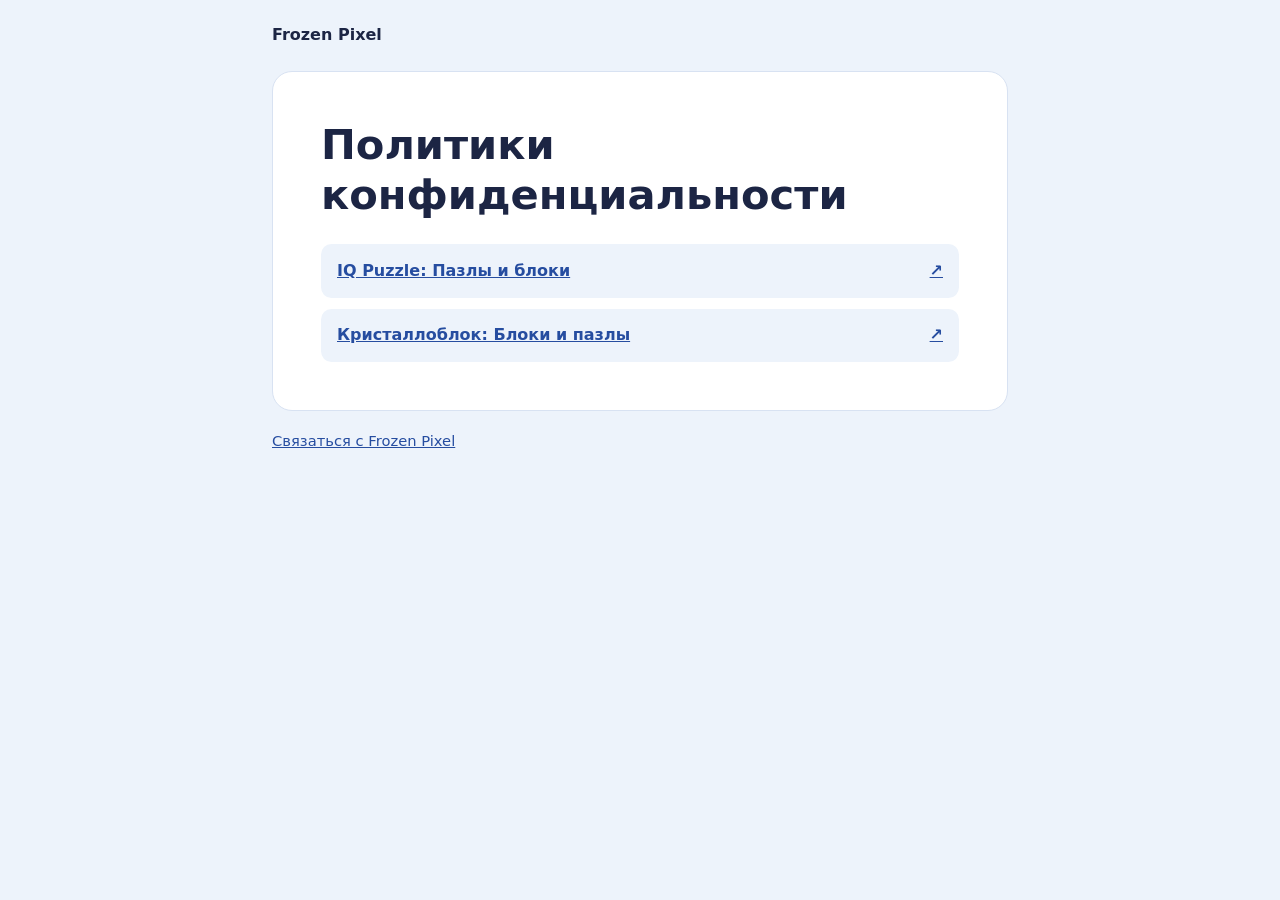
==== index.html @ 626c9525 "Publish privacy policies for IQ Puzzle and CrystalBlock" ====
<!doctype html>
<html lang="ru">
<head>
  <meta charset="utf-8">
  <meta name="viewport" content="width=device-width, initial-scale=1">
  <title>Политики конфиденциальности · Frozen Pixel</title>
  <link rel="stylesheet" href="style.css">
</head>
<body>
  <header class="site-header"><a href="./">Frozen Pixel</a></header>
  <main>
    <h1>Политики конфиденциальности</h1>
    <ul class="game-list">
  <li><a href="iq-puzzle/">IQ Puzzle: Пазлы и блоки <span aria-hidden="true">↗</span></a></li>
  <li><a href="crystalblock/">Кристаллоблок: Блоки и пазлы <span aria-hidden="true">↗</span></a></li>
</ul>
  </main>
  <footer><a href="mailto:frozenpixel@mail.ru">Связаться с Frozen Pixel</a></footer>
</body>
</html>
---- style.css ----
* { box-sizing: border-box; }
:root {
  font-family: system-ui, sans-serif;
  color: #1c2544;
  background: #edf3fb;
  line-height: 1.65;
}
body { margin: 0; padding: 0 1rem; }
.site-header, main, footer { max-width: 46rem; margin: 0 auto; }
.site-header { padding: 1.4rem 0; font-weight: 750; }
.site-header a { text-decoration: none; color: inherit; }
main {
  background: #fff;
  border: 1px solid #d8e2f2;
  border-radius: 1.25rem;
  padding: clamp(1.25rem, 5vw, 3rem);
}
h1, h2 { line-height: 1.2; overflow-wrap: anywhere; }
h1 { font-size: clamp(1.65rem, 5vw, 2.6rem); margin: 0 0 1.5rem; }
h2 { font-size: 1.2rem; margin: 1.8rem 0 0.65rem; }
p { margin: 0 0 0.85rem; }
p:last-child { margin-bottom: 0; }
.game { color: #3a5076; font-weight: 650; }
a { color: #264da0; }
a:focus-visible { outline: 2px solid #264da0; outline-offset: 4px; }
.game-list { list-style: none; padding: 0; margin: 0; }
.game-list li + li { margin-top: 0.7rem; }
.game-list a {
  display: flex;
  justify-content: space-between;
  background: #edf3fb;
  padding: 0.85rem 1rem;
  gap: 1rem;
  font-weight: 650;
  border-radius: 0.65rem;
}
footer { padding: 1.1rem 0 2rem; font-size: 0.92rem; }
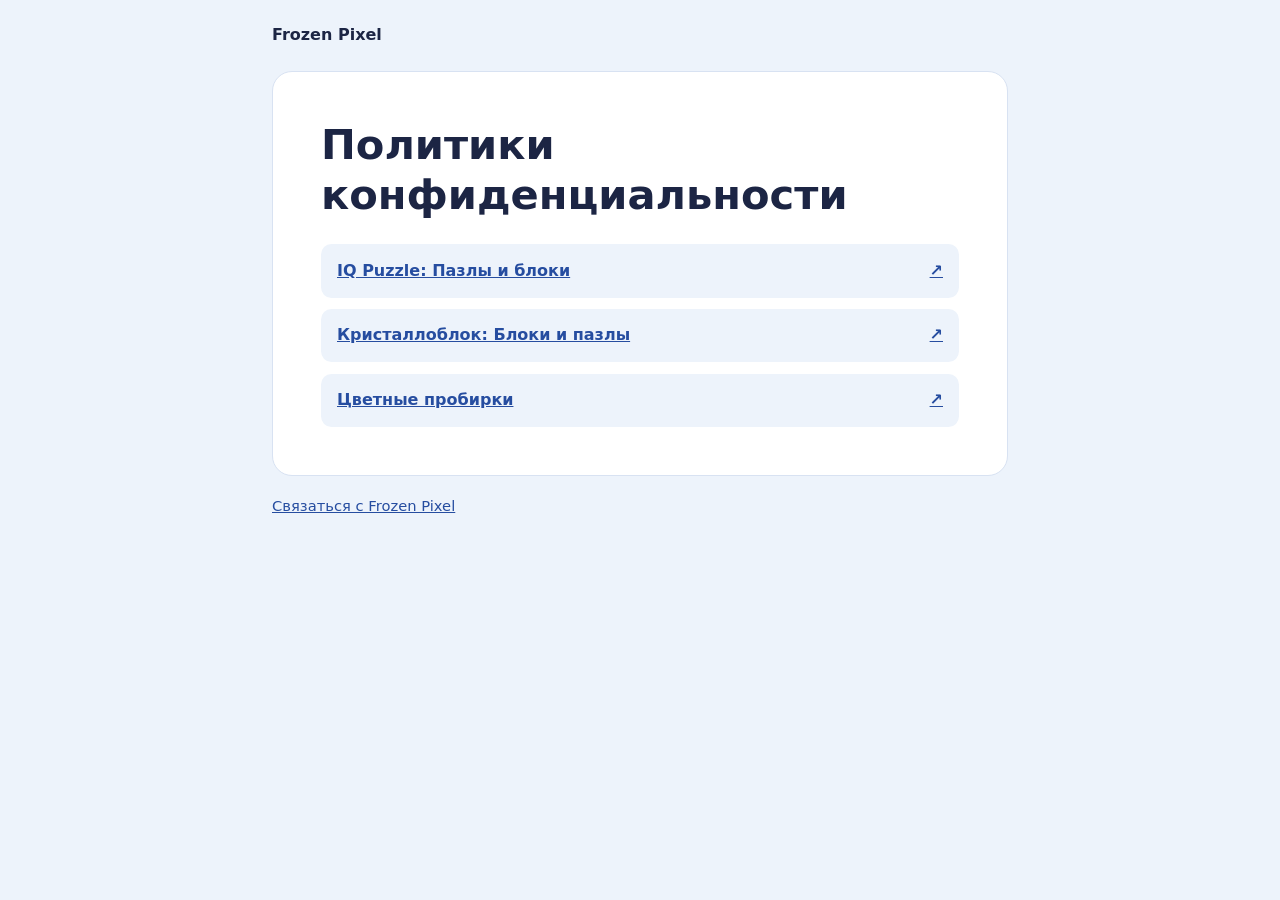
==== commit e552a5c9: "Publish LiquidSort privacy policy" ====
--- a/index.html
+++ b/index.html
@@ -13,6 +13,7 @@
     <ul class="game-list">
   <li><a href="iq-puzzle/">IQ Puzzle: Пазлы и блоки <span aria-hidden="true">↗</span></a></li>
   <li><a href="crystalblock/">Кристаллоблок: Блоки и пазлы <span aria-hidden="true">↗</span></a></li>
+  <li><a href="liquid-sort/">Цветные пробирки <span aria-hidden="true">↗</span></a></li>
 </ul>
   </main>
   <footer><a href="mailto:frozenpixel@mail.ru">Связаться с Frozen Pixel</a></footer>
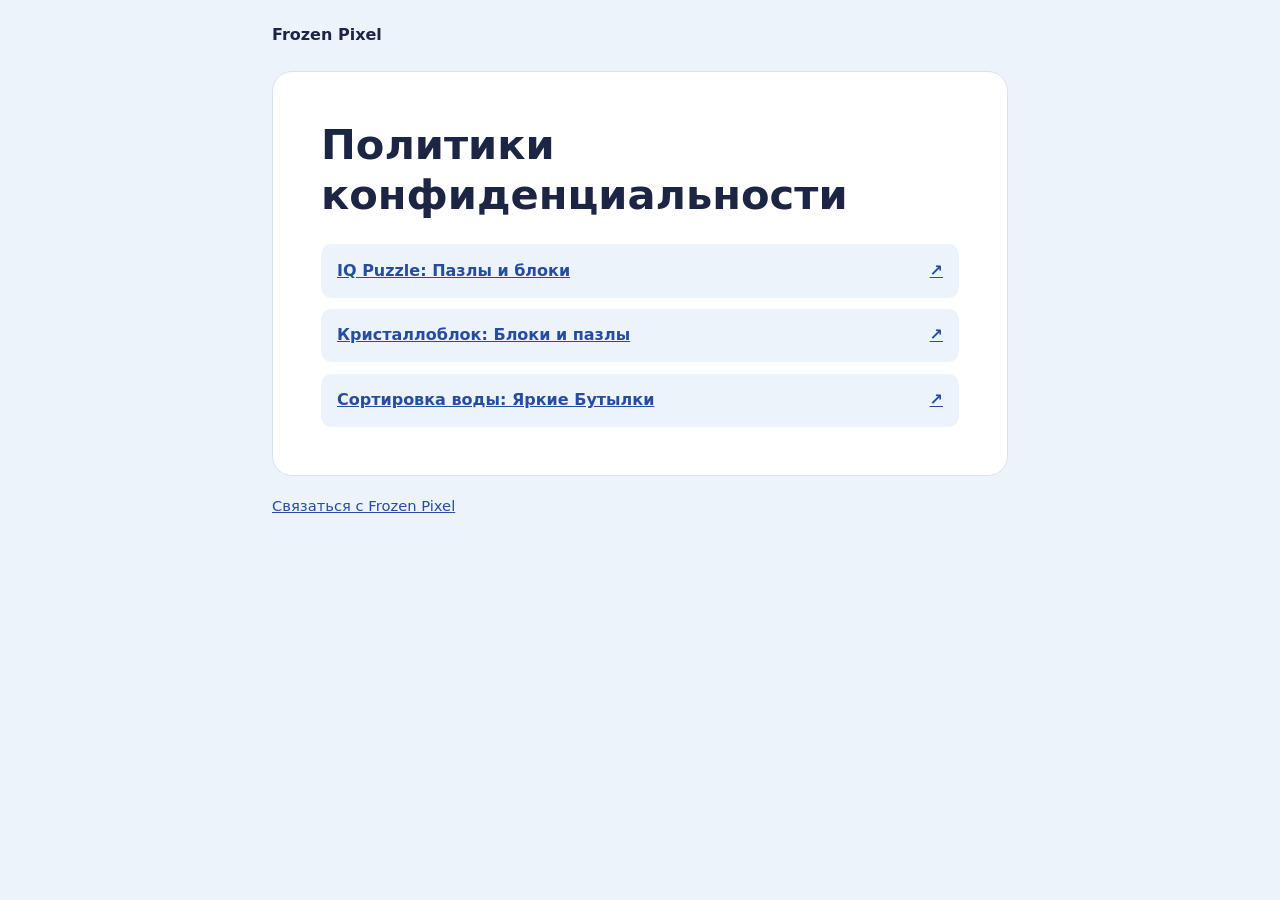
==== commit 003f451b: "Rename LiquidSort to Bright Bottles" ====
--- a/index.html
+++ b/index.html
@@ -13,7 +13,7 @@
     <ul class="game-list">
   <li><a href="iq-puzzle/">IQ Puzzle: Пазлы и блоки <span aria-hidden="true">↗</span></a></li>
   <li><a href="crystalblock/">Кристаллоблок: Блоки и пазлы <span aria-hidden="true">↗</span></a></li>
-  <li><a href="liquid-sort/">Цветные пробирки <span aria-hidden="true">↗</span></a></li>
+  <li><a href="liquid-sort/">Сортировка воды: Яркие Бутылки <span aria-hidden="true">↗</span></a></li>
 </ul>
   </main>
   <footer><a href="mailto:frozenpixel@mail.ru">Связаться с Frozen Pixel</a></footer>
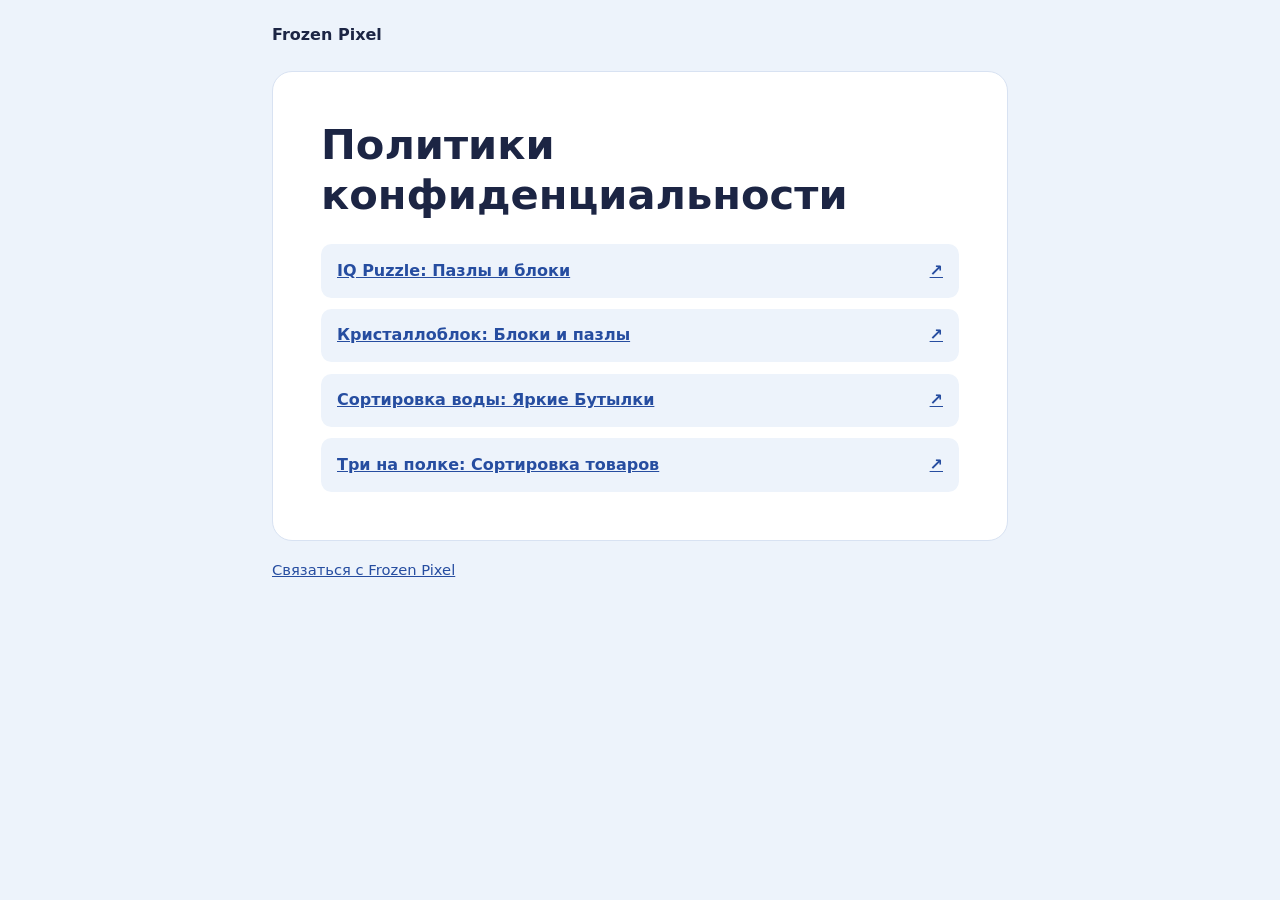
==== commit f5d21c9c: "Add Three on Shelf privacy policy" ====
--- a/index.html
+++ b/index.html
@@ -14,8 +14,10 @@
   <li><a href="iq-puzzle/">IQ Puzzle: Пазлы и блоки <span aria-hidden="true">↗</span></a></li>
   <li><a href="crystalblock/">Кристаллоблок: Блоки и пазлы <span aria-hidden="true">↗</span></a></li>
   <li><a href="liquid-sort/">Сортировка воды: Яркие Бутылки <span aria-hidden="true">↗</span></a></li>
+  <li><a href="three-on-shelf/">Три на полке: Сортировка товаров <span aria-hidden="true">↗</span></a></li>
 </ul>
   </main>
   <footer><a href="mailto:frozenpixel@mail.ru">Связаться с Frozen Pixel</a></footer>
 </body>
 </html>
+
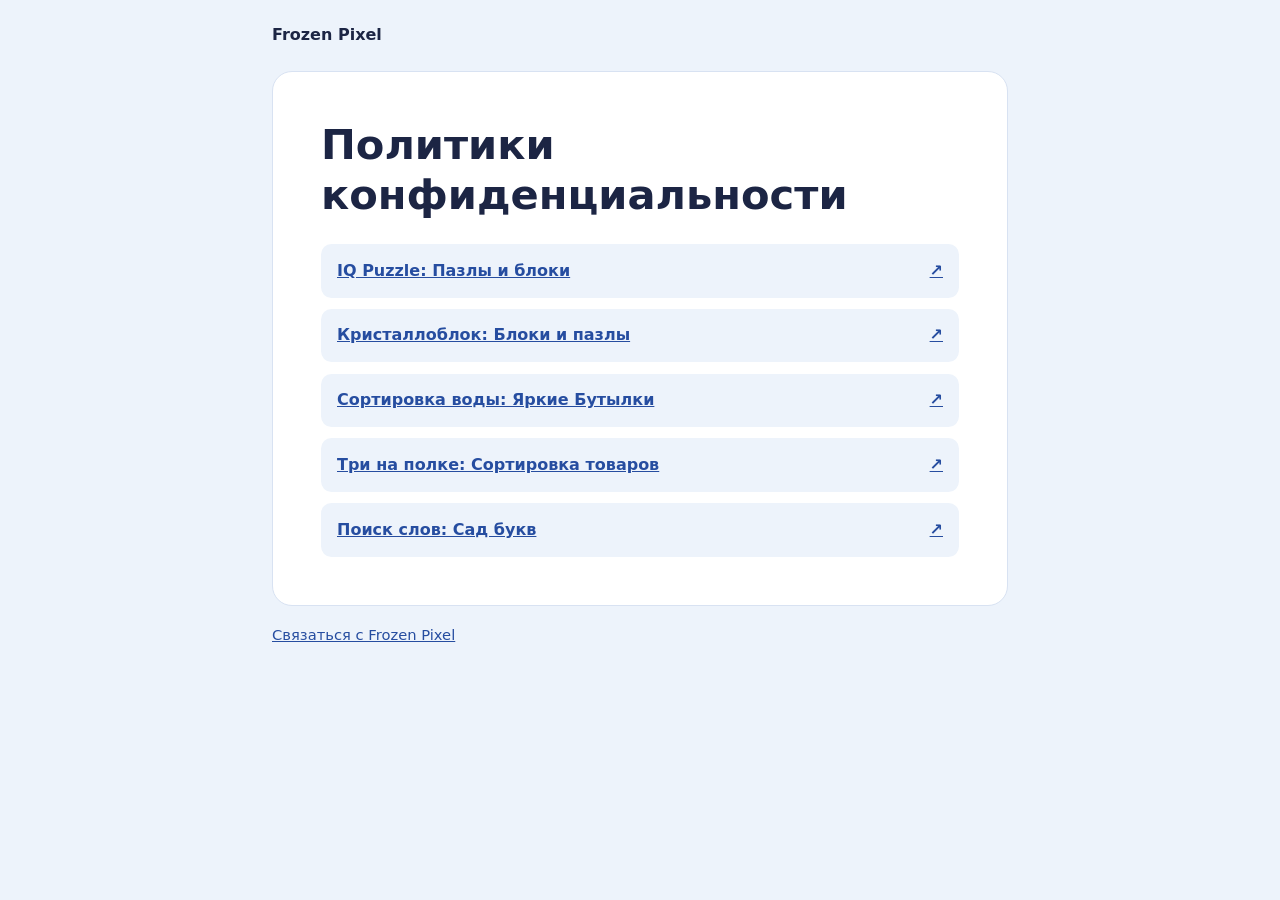
==== commit eb5012b4: "Add Word Garden privacy policy" ====
--- a/index.html
+++ b/index.html
@@ -15,9 +15,11 @@
   <li><a href="crystalblock/">Кристаллоблок: Блоки и пазлы <span aria-hidden="true">↗</span></a></li>
   <li><a href="liquid-sort/">Сортировка воды: Яркие Бутылки <span aria-hidden="true">↗</span></a></li>
   <li><a href="three-on-shelf/">Три на полке: Сортировка товаров <span aria-hidden="true">↗</span></a></li>
+  <li><a href="word-garden/">Поиск слов: Сад букв <span aria-hidden="true">↗</span></a></li>
 </ul>
   </main>
   <footer><a href="mailto:frozenpixel@mail.ru">Связаться с Frozen Pixel</a></footer>
 </body>
 </html>
 
+
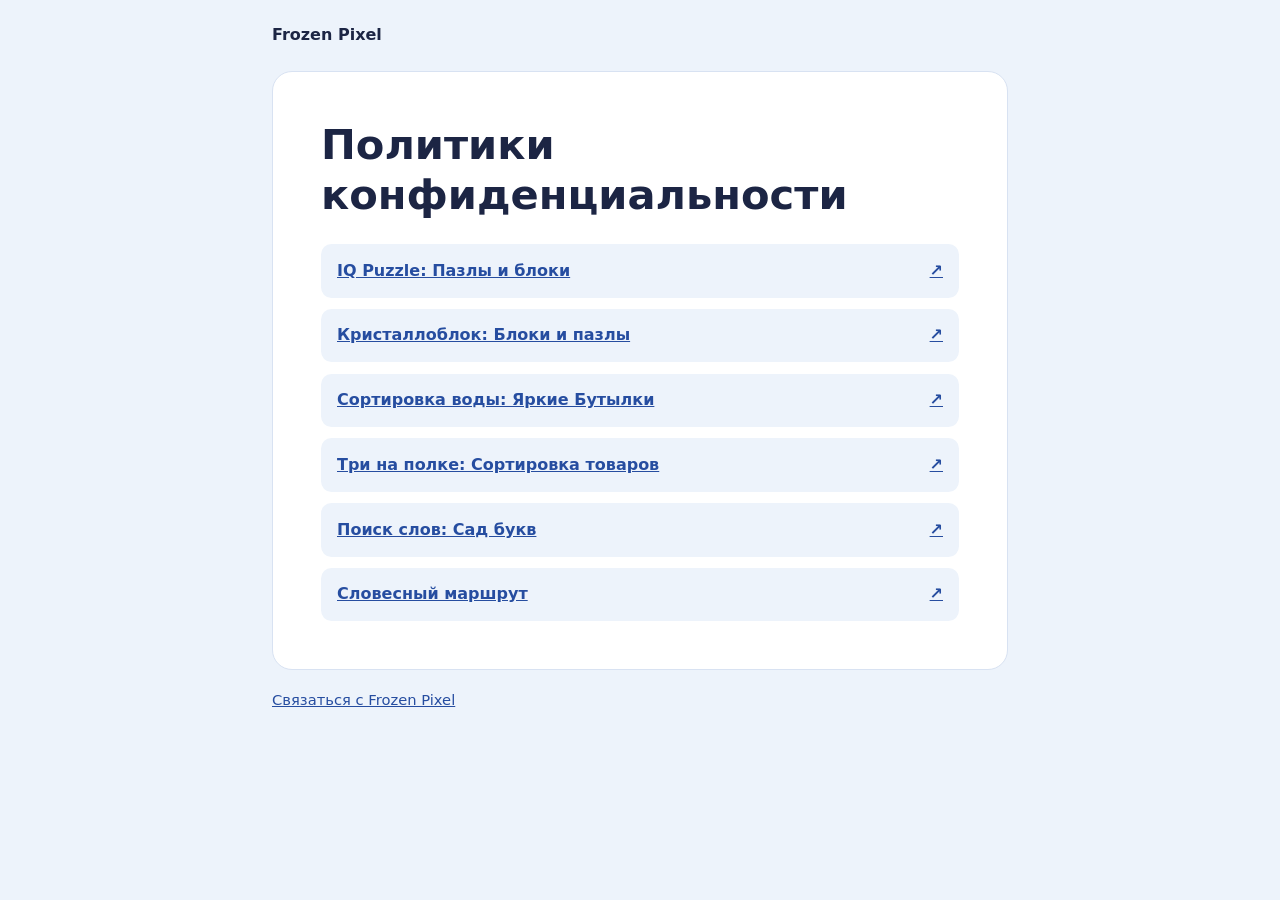
==== commit cf605533: "Add Word Journey privacy policy" ====
--- a/index.html
+++ b/index.html
@@ -16,6 +16,7 @@
   <li><a href="liquid-sort/">Сортировка воды: Яркие Бутылки <span aria-hidden="true">↗</span></a></li>
   <li><a href="three-on-shelf/">Три на полке: Сортировка товаров <span aria-hidden="true">↗</span></a></li>
   <li><a href="word-garden/">Поиск слов: Сад букв <span aria-hidden="true">↗</span></a></li>
+  <li><a href="word-journey/">Словесный маршрут <span aria-hidden="true">↗</span></a></li>
 </ul>
   </main>
   <footer><a href="mailto:frozenpixel@mail.ru">Связаться с Frozen Pixel</a></footer>
@@ -23,3 +24,4 @@
 </html>
 
 
+
